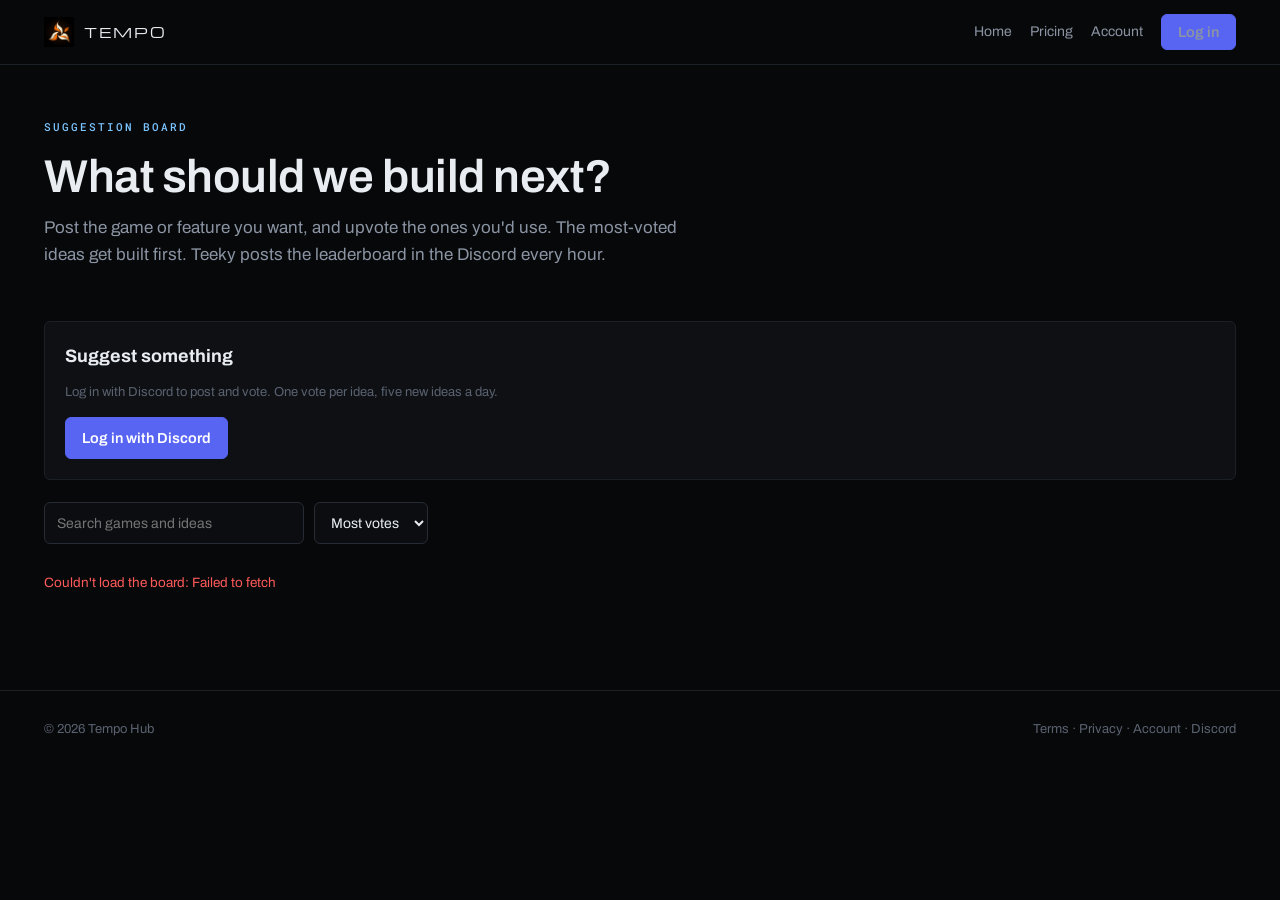
==== board.html @ b583b786 "Suggestion board page, account page shows your keys + payments, nav: Board + Account" ====
<!doctype html>
<html lang="en">
<head>
<meta charset="utf-8">
<script>(function(){var p=location.pathname;if(/\.html$/.test(p))history.replaceState(null,"",p.replace(/(index)?\.html$/,"")+location.search+location.hash)})()</script>
<meta name="viewport" content="width=device-width, initial-scale=1">
<title>Suggestion Board · Tempo Hub</title>
<meta name="description" content="Vote on the next Tempo Hub game and features. Log in with Discord, post an idea, upvote the ones you want.">
<meta name="theme-color" content="#07080a">
<link rel="icon" href="assets/logo-oct.png">
<link href="https://fonts.googleapis.com/css2?family=Michroma&family=Archivo:wght@400;500;600;700&family=Roboto+Mono:wght@400;500&display=swap" rel="stylesheet">
<style>
:root{
  --bg:#07080a; --bg2:#0b0d10; --panel:#0e1014; --line:#1b1f26; --line2:#262b34;
  --text:#e9edf2; --dim:#8b94a3; --faint:#5a6270;
  --ice:#7cc4ff; --ice2:#b9e0ff; --green:#3ddc84; --amber:#ffb547; --red:#ff5a5a; --violet:#9b7bff;
  --r:6px;
}
*{box-sizing:border-box}
body{margin:0;background:var(--bg);color:var(--text);font:16px/1.6 Archivo,system-ui,sans-serif;-webkit-font-smoothing:antialiased}
a{color:var(--ice)}
[hidden]{display:none!important}
.wrap{max-width:1240px;margin:0 auto;padding:0 24px}
nav{border-bottom:1px solid var(--line)}
nav .wrap{height:64px;display:flex;align-items:center;justify-content:space-between;gap:16px}
.brand{display:flex;align-items:center;gap:10px;font:14px Michroma,sans-serif;letter-spacing:.14em;color:var(--text);text-decoration:none}
.brand img{width:30px;height:30px}
.navr{display:flex;align-items:center;gap:18px;font-size:14px}
.navr a{color:var(--dim);text-decoration:none}
.navr a:hover{color:var(--text)}
.who{display:flex;align-items:center;gap:10px;color:var(--dim)}
.who img,.who .ph{width:28px;height:28px;border-radius:50%;background:var(--line2);display:grid;place-items:center;font-weight:600;color:var(--text);font-size:13px}
main{padding:48px 0 96px}
.eyebrow{font:500 11px/1 "Roboto Mono",monospace;letter-spacing:.18em;text-transform:uppercase;color:var(--ice)}
h1{font-size:clamp(30px,4.6vw,46px);line-height:1.08;margin:14px 0 12px;font-weight:600;letter-spacing:-.01em}
.lead{color:var(--dim);font-size:17px;max-width:640px;margin:0}
.btn{display:inline-flex;align-items:center;justify-content:center;gap:10px;height:42px;padding:0 16px;border-radius:var(--r);font:600 14.5px Archivo,sans-serif;border:1px solid var(--line2);background:none;color:var(--text);cursor:pointer;text-decoration:none;white-space:nowrap}
.btn:hover{border-color:var(--faint)}
.btn:disabled{opacity:.4;cursor:not-allowed}
.btn-primary{background:var(--ice);color:#051019;border-color:var(--ice)}
.btn-primary:hover{background:var(--ice2);border-color:var(--ice2)}
.btn-discord{background:#5865f2;border-color:#5865f2;color:#fff}
.btn-discord:hover{background:#6d78f5;border-color:#6d78f5}
.row{display:flex;gap:10px;align-items:center;flex-wrap:wrap}
input,select,textarea{background:var(--bg2);border:1px solid var(--line2);border-radius:var(--r);color:var(--text);font:14px Archivo,sans-serif;padding:0 12px;outline:none}
input,select{height:42px}
textarea{width:100%;padding:10px 12px;resize:vertical;min-height:84px}
input:focus,select:focus,textarea:focus{border-color:var(--ice)}
.err{color:var(--red);font-size:13.5px;margin:10px 0 0}
.note{color:var(--faint);font-size:13px;margin:10px 0 0}

/* the most-wanted strip */
.top{display:flex;gap:10px;flex-wrap:wrap;margin:30px 0 8px}
.chip{display:flex;align-items:center;gap:10px;border:1px solid var(--line2);border-radius:999px;padding:7px 14px 7px 8px;background:var(--panel);font-size:14px;cursor:pointer}
.chip b{font:500 12px "Roboto Mono",monospace;background:var(--line2);border-radius:999px;padding:2px 8px;color:var(--ice2)}
.chip.on{border-color:var(--ice)}
.chip .rank{font:500 11px "Roboto Mono",monospace;color:var(--faint);padding-left:4px}

.tools{display:flex;justify-content:space-between;align-items:center;gap:12px;flex-wrap:wrap;margin:22px 0 18px}
.tools input{width:260px}

/* the board */
.board{display:grid;grid-template-columns:repeat(4,minmax(0,1fr));gap:14px;align-items:start}
.col{border:1px solid var(--line);border-radius:var(--r);background:var(--bg2);min-height:220px}
.colh{display:flex;justify-content:space-between;align-items:center;padding:13px 14px;border-bottom:1px solid var(--line)}
.colh b{font:500 11.5px "Roboto Mono",monospace;letter-spacing:.14em;text-transform:uppercase}
.colh span{font:500 11px "Roboto Mono",monospace;color:var(--faint)}
.col[data-s=open] .colh b{color:var(--ice)}
.col[data-s=planned] .colh b{color:var(--violet)}
.col[data-s=building] .colh b{color:var(--amber)}
.col[data-s=done] .colh b{color:var(--green)}
.cards{display:grid;gap:10px;padding:12px}
.card{display:grid;grid-template-columns:auto 1fr;gap:12px;border:1px solid var(--line2);border-radius:var(--r);background:var(--panel);padding:12px}
.vote{display:grid;justify-items:center;align-content:start;gap:2px;width:42px;height:52px;border:1px solid var(--line2);border-radius:var(--r);background:var(--bg2);color:var(--dim);cursor:pointer;font:500 13px "Roboto Mono",monospace;padding-top:6px}
.vote:hover{border-color:var(--faint);color:var(--text)}
.vote.on{border-color:var(--ice);color:var(--ice2);background:rgba(124,196,255,.08)}
.vote i{font-style:normal;font-size:11px;line-height:1}
.game{font:500 10.5px "Roboto Mono",monospace;letter-spacing:.1em;text-transform:uppercase;color:var(--ice)}
.title{font-weight:600;font-size:15px;line-height:1.35;margin:3px 0 4px;word-break:break-word}
.body{color:var(--dim);font-size:13.5px;line-height:1.5;white-space:pre-wrap;word-break:break-word;display:-webkit-box;-webkit-line-clamp:4;-webkit-box-orient:vertical;overflow:hidden;cursor:pointer}
.body.open{display:block}
.meta{color:var(--faint);font-size:12px;margin-top:6px}
.admin{display:flex;gap:6px;margin-top:8px}
.admin select{height:30px;font-size:12px;padding:0 6px}
.admin button{height:30px;font-size:12px;padding:0 8px;border:1px solid var(--line2);border-radius:var(--r);background:none;color:var(--red);cursor:pointer}
.empty{color:var(--faint);font-size:13.5px;padding:6px 2px}

/* the post form */
.post{border:1px solid var(--line);border-radius:var(--r);background:var(--panel);padding:20px;margin-top:22px}
.post h2{font-size:18px;margin:0 0 12px}
.post .grid2{display:grid;grid-template-columns:240px 1fr;gap:10px}

footer{border-top:1px solid var(--line);color:var(--faint);font-size:13px}
footer .wrap{padding:28px 24px 44px;display:flex;justify-content:space-between;gap:16px;flex-wrap:wrap}
footer a{color:var(--faint);text-decoration:none}
footer a:hover{color:var(--text)}
@media (max-width:1000px){.board{grid-template-columns:repeat(2,minmax(0,1fr))}}
@media (max-width:620px){.wrap{padding:0 16px}.board{grid-template-columns:1fr}.post .grid2{grid-template-columns:1fr}.tools input{width:100%}.navr .hide-s{display:none}footer .wrap{padding:28px 16px 44px}}
</style>
</head>
<body>
<nav><div class="wrap">
  <a class="brand" href="/"><img src="assets/logo-oct.png" alt="">TEMPO</a>
  <div class="navr">
    <a class="hide-s" href="/">Home</a>
    <a class="hide-s" href="/#pricing">Pricing</a>
    <a href="/dashboard">Account</a>
    <div class="who" id="who" hidden></div>
    <a class="btn btn-discord" id="loginTop" href="#" hidden style="height:36px">Log in</a>
  </div>
</div></nav>

<main><div class="wrap">
  <span class="eyebrow">Suggestion board</span>
  <h1>What should we build next?</h1>
  <p class="lead">Post the game or feature you want, and upvote the ones you'd use. The most-voted ideas get built first. Teeky posts the leaderboard in the Discord every hour.</p>

  <div class="top" id="top"></div>

  <div class="post" id="postBox">
    <h2>Suggest something</h2>
    <div id="postOut">
      <p class="note" style="margin:0 0 14px">Log in with Discord to post and vote. One vote per idea, five new ideas a day.</p>
      <a class="btn btn-discord" id="loginBtn" href="#">Log in with Discord</a>
    </div>
    <form id="postForm" hidden>
      <div class="grid2">
        <input id="pGame" maxlength="40" placeholder="Game (e.g. Deepwoken)" list="games" autocomplete="off" required>
        <input id="pTitle" maxlength="90" placeholder="Short title (e.g. Auto dungeon + auto parry)" autocomplete="off" required>
      </div>
      <textarea id="pBody" maxlength="600" placeholder="Details: what it should do, where in the game, anything that helps (optional)"></textarea>
      <div class="row" style="margin-top:10px;justify-content:space-between">
        <span class="note" id="postNote" style="margin:0">The same idea twice just adds your vote to the first one.</span>
        <button class="btn btn-primary" type="submit">Post it</button>
      </div>
      <p class="err" id="postErr" hidden></p>
    </form>
    <datalist id="games"></datalist>
  </div>

  <div class="tools">
    <div class="row">
      <input id="search" placeholder="Search games and ideas" autocomplete="off">
      <select id="sort"><option value="votes">Most votes</option><option value="new">Newest</option></select>
    </div>
    <span class="note" id="count" style="margin:0"></span>
  </div>

  <div class="board" id="board"></div>
  <p class="err" id="boardErr" hidden></p>
</div></main>

<footer><div class="wrap"><span>© 2026 Tempo Hub</span><span><a href="/terms">Terms</a> · <a href="/privacy">Privacy</a> · <a href="/dashboard">Account</a> · <a href="https://discord.gg/K7Qxnxkk46" target="_blank" rel="noopener">Discord</a></span></div></footer>

<script src="assets/shop.js"></script>
<script>
(() => {
  const API = window.TEMPO_SHOP;
  const KEY = "tempo_session"; // the same login as the dashboard
  const $ = (id) => document.getElementById(id);
  const COLS = [["open", "Suggested"], ["planned", "Planned"], ["building", "In progress"], ["done", "Done"]];
  let state = { cards: [], voted: new Set(), signedIn: false, admin: false };
  let filterGame = null;

  // text only - nothing from the server is ever parsed as HTML
  function el(tag, props, ...kids) {
    const e = document.createElement(tag);
    for (const [k, v] of Object.entries(props || {})) {
      if (k === "class") e.className = v; else if (k === "text") e.textContent = v; else e.setAttribute(k, v);
    }
    for (const k of kids) if (k != null) e.append(k);
    return e;
  }
  const token = () => { try { return localStorage.getItem(KEY); } catch { return null; } };
  const setToken = (t) => { try { t ? localStorage.setItem(KEY, t) : localStorage.removeItem(KEY); } catch {} };
  async function api(path, body) {
    const t = token();
    const r = await fetch(API + path, {
      method: body ? "POST" : "GET",
      headers: Object.assign(t ? { Authorization: "Bearer " + t } : {}, body ? { "Content-Type": "application/json" } : {}),
      body: body ? JSON.stringify(body) : undefined,
    });
    const d = await r.json().catch(() => ({}));
    if (r.status === 401) { setToken(null); state.signedIn = false; paintLogin(); throw new Error("Log in with Discord first."); }
    if (!r.ok || d.error) throw new Error(d.error || "Something went wrong. Try again.");
    return d;
  }
  const ago = (ms) => {
    const m = Math.round((Date.now() - ms) / 60000);
    if (m < 60) return m <= 1 ? "just now" : m + " min ago";
    const h = Math.round(m / 60);
    if (h < 48) return h + " h ago";
    return Math.round(h / 24) + " days ago";
  };

  function paintLogin() {
    $("postOut").hidden = state.signedIn;
    $("postForm").hidden = !state.signedIn;
    $("loginTop").hidden = state.signedIn;
  }

  async function paintWho() {
    if (!token()) return;
    try {
      const d = await api("/me");
      const u = d.user || {};
      const who = $("who");
      who.textContent = "";
      who.append(u.avatar
        ? el("img", { src: `https://cdn.discordapp.com/avatars/${u.id}/${u.avatar}.png?size=64`, alt: "" })
        : el("span", { class: "ph", text: (u.username || "?").slice(0, 1).toUpperCase() }));
      who.hidden = false;
    } catch {}
  }

  function gamesRanked() {
    const by = new Map();
    for (const c of state.cards) {
      if (c.status !== "open" && c.status !== "planned") continue;
      const k = c.game.toLowerCase();
      const g = by.get(k) || { game: c.game, votes: 0 };
      g.votes += c.votes;
      by.set(k, g);
    }
    return [...by.values()].sort((a, b) => b.votes - a.votes);
  }

  function paintTop() {
    const top = $("top");
    top.textContent = "";
    const ranked = gamesRanked();
    const list = $("games");
    list.textContent = "";
    for (const g of ranked) list.append(el("option", { value: g.game }));
    ranked.slice(0, 8).forEach((g, i) => {
      const chip = el("button", { class: "chip" + (filterGame === g.game.toLowerCase() ? " on" : ""), type: "button" },
        el("span", { class: "rank", text: "#" + (i + 1) }), el("span", { text: g.game }), el("b", { text: String(g.votes) }));
      chip.addEventListener("click", () => {
        filterGame = filterGame === g.game.toLowerCase() ? null : g.game.toLowerCase();
        paint();
      });
      top.append(chip);
    });
  }

  function cardEl(c) {
    const on = state.voted.has(c.id);
    const v = el("button", { class: "vote" + (on ? " on" : ""), type: "button", title: on ? "Take your vote back" : "Upvote" },
      el("i", { text: "▲" }), el("span", { text: String(c.votes) }));
    v.addEventListener("click", async () => {
      if (!state.signedIn) { location.href = API + "/auth/login?next=/board"; return; }
      v.disabled = true;
      try {
        const r = await api("/me/vote", { id: c.id });
        c.votes = r.votes;
        if (r.voted) state.voted.add(c.id); else state.voted.delete(c.id);
        paint();
      } catch (e) { alert(e.message); }
      v.disabled = false;
    });
    const body = c.body ? el("div", { class: "body", text: c.body }) : null;
    if (body) body.addEventListener("click", () => body.classList.toggle("open"));
    const info = el("div", {},
      el("div", { class: "game", text: c.game }),
      el("div", { class: "title", text: c.title }),
      body,
      el("div", { class: "meta", text: (c.author ? c.author + " · " : "") + ago(c.at) }));
    if (state.admin) {
      const sel = el("select", {});
      for (const [s, label] of [...COLS, ["declined", "Declined"]]) {
        const o = el("option", { value: s, text: label });
        if (s === c.status) o.selected = true;
        sel.append(o);
      }
      sel.addEventListener("change", async () => {
        try { await api("/me/admin/suggestion", { id: c.id, status: sel.value }); c.status = sel.value; paint(); } catch (e) { alert(e.message); }
      });
      const del = el("button", { type: "button", text: "Delete" });
      del.addEventListener("click", async () => {
        if (!confirm(`Delete "${c.title}"?`)) return;
        try { await api("/me/admin/suggestion", { id: c.id, delete: true }); state.cards = state.cards.filter((x) => x.id !== c.id); paint(); } catch (e) { alert(e.message); }
      });
      info.append(el("div", { class: "admin" }, sel, del));
    }
    return el("div", { class: "card" }, v, info);
  }

  function paint() {
    paintTop();
    const q = $("search").value.trim().toLowerCase();
    const sort = $("sort").value;
    const shown = state.cards.filter((c) => c.status !== "declined"
      && (!filterGame || c.game.toLowerCase() === filterGame)
      && (!q || (c.game + " " + c.title + " " + (c.body || "")).toLowerCase().includes(q)));
    shown.sort((a, b) => sort === "new" ? b.at - a.at : (b.votes - a.votes) || (b.at - a.at));
    const board = $("board");
    board.textContent = "";
    for (const [s, label] of COLS) {
      const mine = shown.filter((c) => c.status === s);
      const cards = el("div", { class: "cards" });
      if (!mine.length) cards.append(el("div", { class: "empty", text: s === "open" ? "Nothing here yet - post the first idea." : "Nothing here yet." }));
      for (const c of mine) cards.append(cardEl(c));
      board.append(el("div", { class: "col", "data-s": s },
        el("div", { class: "colh" }, el("b", { text: label }), el("span", { text: String(mine.length) })), cards));
    }
    $("count").textContent = `${shown.length} idea${shown.length === 1 ? "" : "s"}` + (filterGame ? " · filtered (click the game again to clear)" : "");
  }

  async function load() {
    try {
      const d = await api("/board");
      state = { cards: d.cards || [], voted: new Set(d.voted || []), signedIn: d.signedIn, admin: d.admin };
      if (!d.signedIn && token()) setToken(null);
      paintLogin();
      paint();
    } catch (e) {
      const b = $("boardErr");
      b.textContent = "Couldn't load the board: " + e.message;
      b.hidden = false;
    }
  }

  $("postForm").addEventListener("submit", async (e) => {
    e.preventDefault();
    const err = $("postErr");
    err.hidden = true;
    try {
      const r = await api("/me/suggest", { game: $("pGame").value, title: $("pTitle").value, body: $("pBody").value });
      $("pTitle").value = ""; $("pBody").value = "";
      $("postNote").textContent = r.duplicate ? "That idea was already on the board - your vote went to it." : "Posted. Share the board so people vote for it.";
      await load();
    } catch (ex) { err.textContent = ex.message; err.hidden = false; }
  });
  $("search").addEventListener("input", paint);
  $("sort").addEventListener("change", paint);

  // the Worker sends people back here with #s=<token> after the Discord login
  const h = new URLSearchParams(location.hash.slice(1));
  if (h.get("s")) setToken(h.get("s"));
  if (h.has("s") || h.has("error")) history.replaceState(null, "", location.pathname);
  $("loginBtn").href = $("loginTop").href = API + "/auth/login?next=/board";

  paintLogin();
  load();
  paintWho();
})();
</script>
</body>
</html>
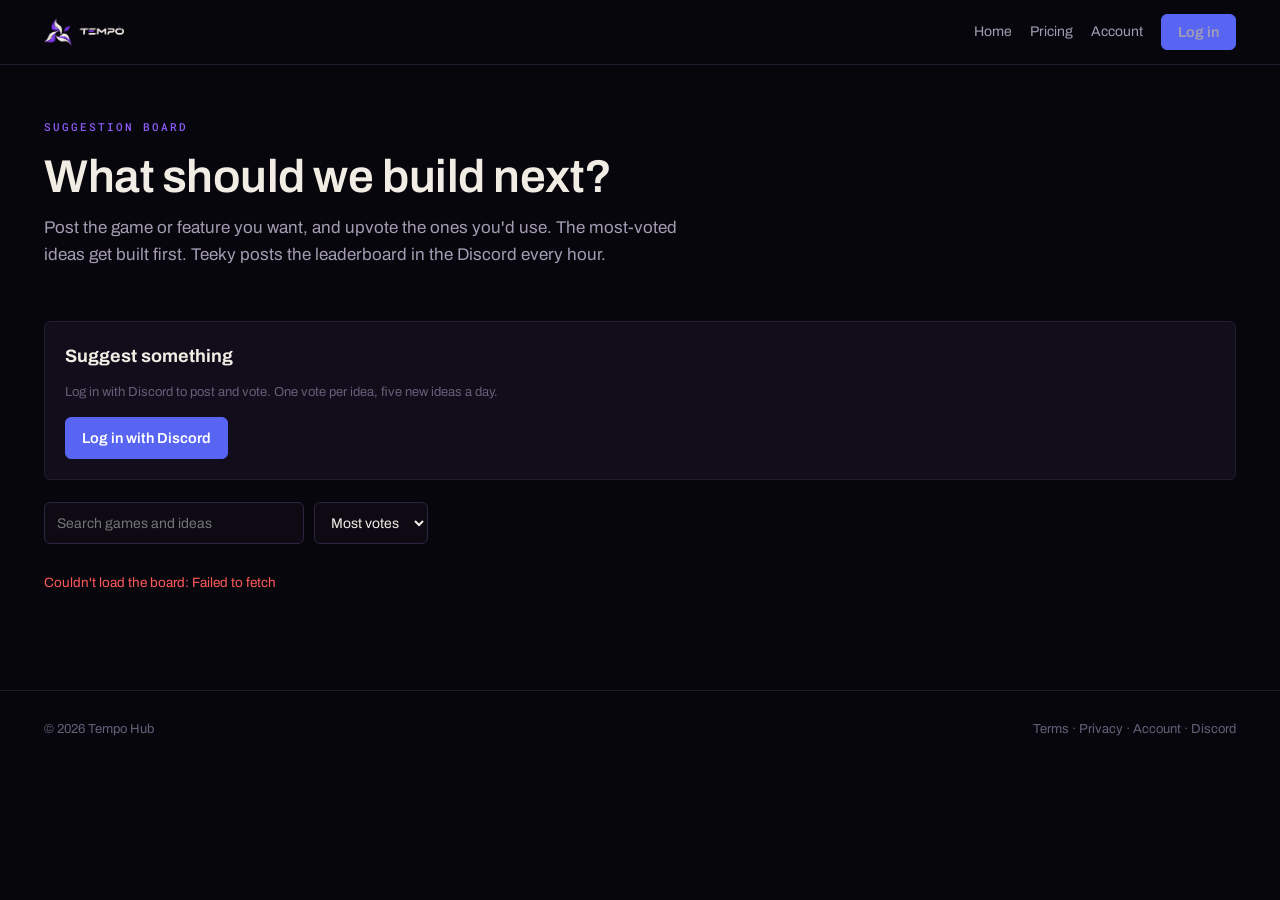
==== commit fb8e9580: "Purple revamp: new Tempo logo everywhere, purple theme on every page, ways to pay on each plan card " ====
--- a/board.html
+++ b/board.html
@@ -6,14 +6,14 @@
 <meta name="viewport" content="width=device-width, initial-scale=1">
 <title>Suggestion Board · Tempo Hub</title>
 <meta name="description" content="Vote on the next Tempo Hub game and features. Log in with Discord, post an idea, upvote the ones you want.">
-<meta name="theme-color" content="#07080a">
-<link rel="icon" href="assets/logo-oct.png">
+<meta name="theme-color" content="#08060d">
+<link rel="icon" href="assets/tempo-icon.png">
 <link href="https://fonts.googleapis.com/css2?family=Michroma&family=Archivo:wght@400;500;600;700&family=Roboto+Mono:wght@400;500&display=swap" rel="stylesheet">
 <style>
 :root{
-  --bg:#07080a; --bg2:#0b0d10; --panel:#0e1014; --line:#1b1f26; --line2:#262b34;
-  --text:#e9edf2; --dim:#8b94a3; --faint:#5a6270;
-  --ice:#7cc4ff; --ice2:#b9e0ff; --green:#3ddc84; --amber:#ffb547; --red:#ff5a5a; --violet:#9b7bff;
+  --bg:#08060d; --bg2:#0d0a14; --panel:#110d1a; --line:#211b2e; --line2:#2d2540;
+  --text:#f1ece4; --dim:#a39cb3; --faint:#665f78;
+  --ice:#8b5cf6; --ice2:#b49cff; --green:#3ddc84; --amber:#ffb547; --red:#ff5a5a; --violet:#f472b6;
   --r:6px;
 }
 *{box-sizing:border-box}
@@ -24,7 +24,7 @@
 nav{border-bottom:1px solid var(--line)}
 nav .wrap{height:64px;display:flex;align-items:center;justify-content:space-between;gap:16px}
 .brand{display:flex;align-items:center;gap:10px;font:14px Michroma,sans-serif;letter-spacing:.14em;color:var(--text);text-decoration:none}
-.brand img{width:30px;height:30px}
+.brand img{height:28px;width:auto;display:block}
 .navr{display:flex;align-items:center;gap:18px;font-size:14px}
 .navr a{color:var(--dim);text-decoration:none}
 .navr a:hover{color:var(--text)}
@@ -37,7 +37,7 @@
 .btn{display:inline-flex;align-items:center;justify-content:center;gap:10px;height:42px;padding:0 16px;border-radius:var(--r);font:600 14.5px Archivo,sans-serif;border:1px solid var(--line2);background:none;color:var(--text);cursor:pointer;text-decoration:none;white-space:nowrap}
 .btn:hover{border-color:var(--faint)}
 .btn:disabled{opacity:.4;cursor:not-allowed}
-.btn-primary{background:var(--ice);color:#051019;border-color:var(--ice)}
+.btn-primary{background:var(--ice);color:#fff;border-color:var(--ice)}
 .btn-primary:hover{background:var(--ice2);border-color:var(--ice2)}
 .btn-discord{background:#5865f2;border-color:#5865f2;color:#fff}
 .btn-discord:hover{background:#6d78f5;border-color:#6d78f5}
@@ -73,7 +73,7 @@
 .card{display:grid;grid-template-columns:auto 1fr;gap:12px;border:1px solid var(--line2);border-radius:var(--r);background:var(--panel);padding:12px}
 .vote{display:grid;justify-items:center;align-content:start;gap:2px;width:42px;height:52px;border:1px solid var(--line2);border-radius:var(--r);background:var(--bg2);color:var(--dim);cursor:pointer;font:500 13px "Roboto Mono",monospace;padding-top:6px}
 .vote:hover{border-color:var(--faint);color:var(--text)}
-.vote.on{border-color:var(--ice);color:var(--ice2);background:rgba(124,196,255,.08)}
+.vote.on{border-color:var(--ice);color:var(--ice2);background:rgba(139,92,246,.12)}
 .vote i{font-style:normal;font-size:11px;line-height:1}
 .game{font:500 10.5px "Roboto Mono",monospace;letter-spacing:.1em;text-transform:uppercase;color:var(--ice)}
 .title{font-weight:600;font-size:15px;line-height:1.35;margin:3px 0 4px;word-break:break-word}
@@ -100,7 +100,7 @@
 </head>
 <body>
 <nav><div class="wrap">
-  <a class="brand" href="/"><img src="assets/logo-oct.png" alt="">TEMPO</a>
+  <a class="brand" href="/"><img src="assets/tempo-logo.png" alt="Tempo" width="720" height="253"></a>
   <div class="navr">
     <a class="hide-s" href="/">Home</a>
     <a class="hide-s" href="/#pricing">Pricing</a>
